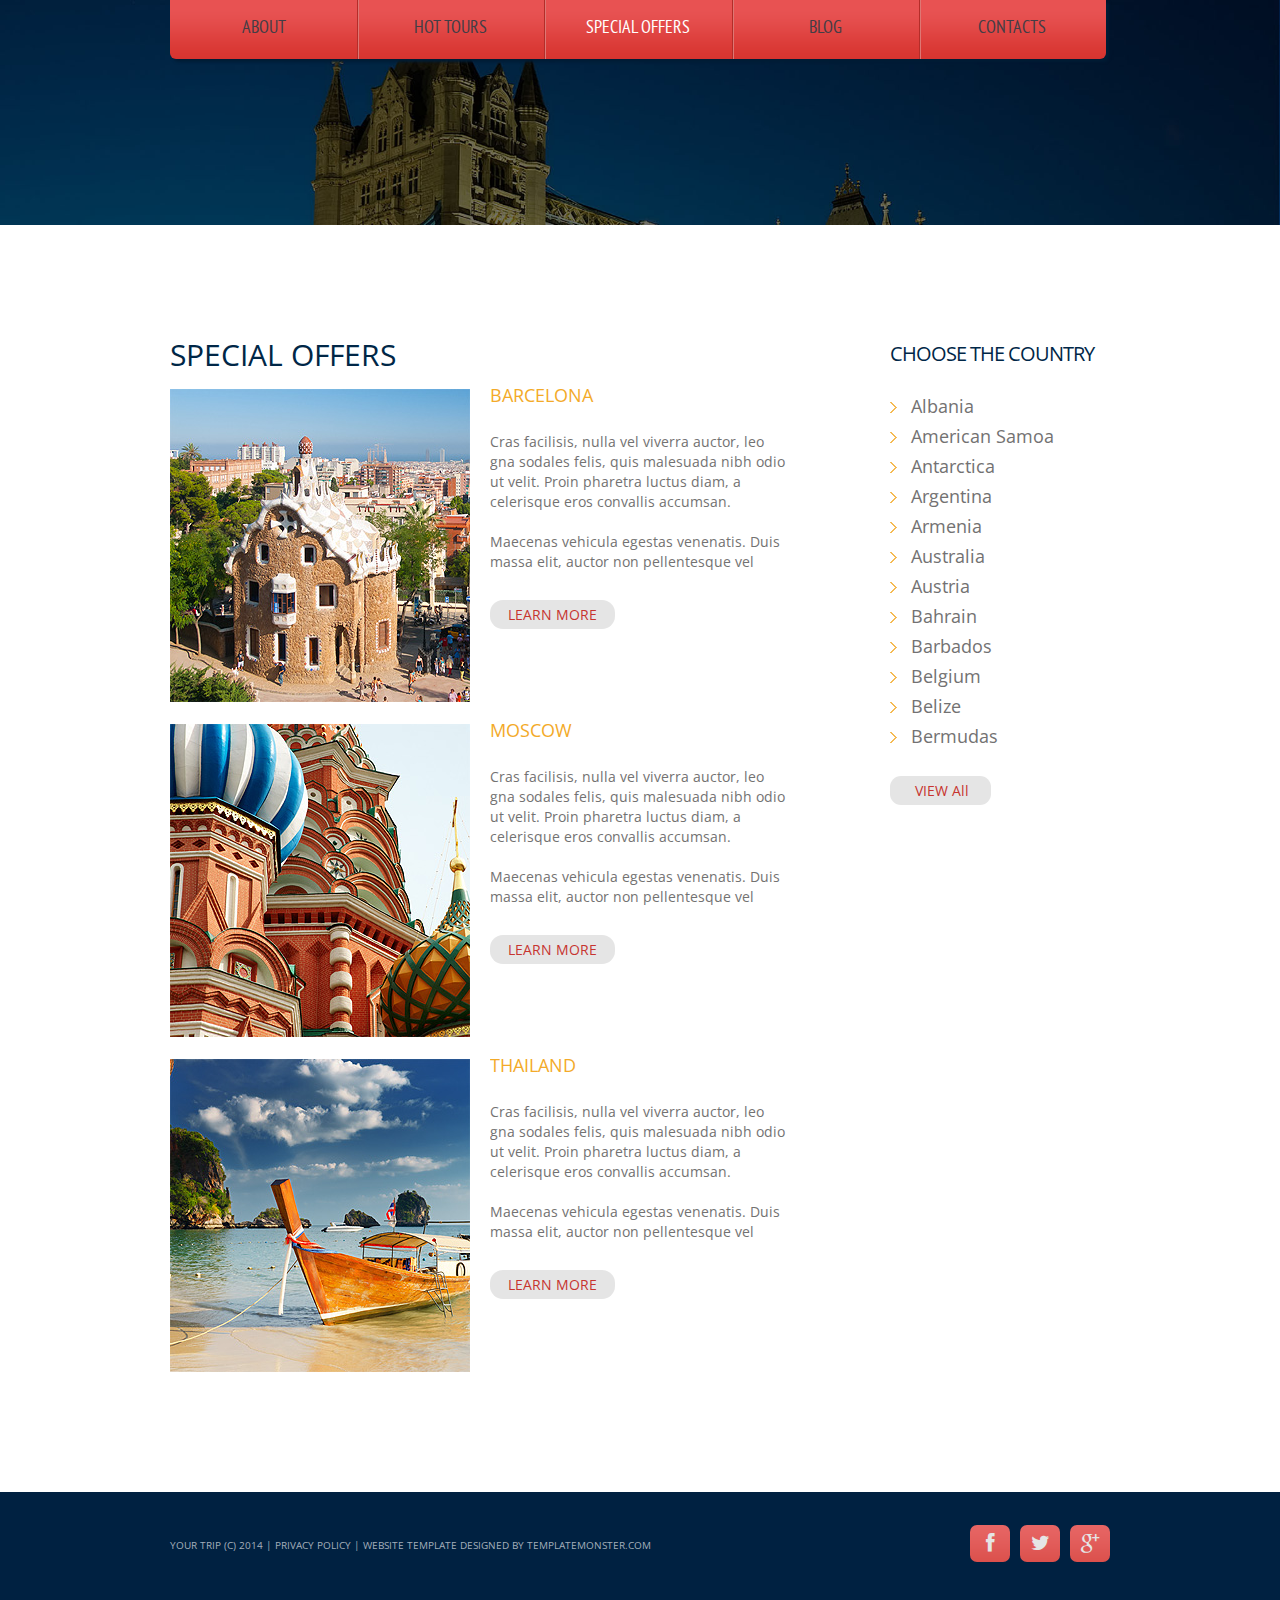
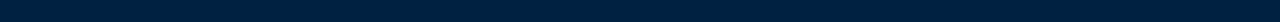
==== index-2.html @ ea3b7a27 "First commit" ====
<!DOCTYPE html>
<html lang="en">
	<head>
		<title>Special Offers</title>
		<meta charset="utf-8">
		<meta name="format-detection" content="telephone=no" />
		<link rel="icon" href="images/favicon.ico">
		<link rel="shortcut icon" href="images/favicon.ico" />
		<link rel="stylesheet" href="css/style.css">
		<script src="js/jquery.js"></script>
		<script src="js/jquery-migrate-1.2.1.js"></script>
		<script src="js/script.js"></script>
		<script src="js/superfish.js"></script>
		<script src="js/jquery.ui.totop.js"></script>
		<script src="js/jquery.equalheights.js"></script>
		<script src="js/jquery.mobilemenu.js"></script>
		<script src="js/jquery.easing.1.3.js"></script>
		<script>
		$(document).ready(function(){
			$().UItoTop({ easingType: 'easeOutQuart' });
			});
		</script>
		<!--[if lt IE 8]>
		<div style=' clear: both; text-align:center; position: relative;'>
			<a href="http://windows.microsoft.com/en-US/internet-explorer/products/ie/home?ocid=ie6_countdown_bannercode">
				<img src="http://storage.ie6countdown.com/assets/100/images/banners/warning_bar_0000_us.jpg" border="0" height="42" width="820" alt="You are using an outdated browser. For a faster, safer browsing experience, upgrade for free today." />
			</a>
		</div>
		<![endif]-->
		<!--[if lt IE 9]>
		<script src="js/html5shiv.js"></script>
		<link rel="stylesheet" media="screen" href="css/ie.css">
		<![endif]-->
	</head>
	<body>
<!--==============================header=================================-->
		<header>
			<div class="container_12">
				<div class="grid_12">
					<div class="menu_block">
						<nav class="horizontal-nav full-width horizontalNav-notprocessed">
							<ul class="sf-menu">
								<li><a href="index.html">ABOUT</a></li>
								<li><a href="index-1.html">HOT TOURS</a></li>
								<li class="current"><a href="index-2.html">SPECIAL OFFERS</a></li>
								<li><a href="index-3.html">BLOG</a></li>
								<li><a href="index-4.html">CONTACTS</a></li>
							</ul>
						</nav>
						<div class="clear"></div>
					</div>
				</div>
				<div class="grid_12">
					<h1>
						
					</h1>
				</div>
			</div>
		</header>
<!--==============================Content=================================-->
		<div class="content"><div class="ic">More Website Templates @ TemplateMonster.com - February 10, 2014!</div>
			<div class="container_12">
				<div class="grid_8">
					<h3>Special offers</h3>
					<div class="block2">
						<img src="images/page3_img1.jpg" alt="" class="img_inner fleft">
						<div class="extra_wrapper">
							<div class="text1 col1"><a href="#">Barcelona</a></div>
							<p>Cras facilisis, nulla vel viverra auctor, leo gna sodales felis, quis malesuada nibh odio ut velit. Proin pharetra luctus diam, a celerisque eros convallis accumsan. </p>Maecenas vehicula egestas venenatis. Duis massa elit, auctor non pellentesque vel
							<br>
							<a href="#" class="link1">LEARN MORE</a>
						</div>
					</div>
					<div class="block2">
						<img src="images/page3_img2.jpg" alt="" class="img_inner fleft">
						<div class="extra_wrapper">
							<div class="text1 col1"><a href="#">Moscow</a></div>
							<p>Cras facilisis, nulla vel viverra auctor, leo gna sodales felis, quis malesuada nibh odio ut velit. Proin pharetra luctus diam, a celerisque eros convallis accumsan. </p>Maecenas vehicula egestas venenatis. Duis massa elit, auctor non pellentesque vel
							<br>
							<a href="#" class="link1">LEARN MORE</a>
						</div>
					</div>
					<div class="block2">
						<img src="images/page3_img3.jpg" alt="" class="img_inner fleft">
						<div class="extra_wrapper">
							<div class="text1 col1"><a href="#">Thailand</a></div>
							<p>Cras facilisis, nulla vel viverra auctor, leo gna sodales felis, quis malesuada nibh odio ut velit. Proin pharetra luctus diam, a celerisque eros convallis accumsan. </p>Maecenas vehicula egestas venenatis. Duis massa elit, auctor non pellentesque vel
							<br>
							<a href="#" class="link1">LEARN MORE</a>
						</div>
					</div>
				</div>
				<div class="grid_3 prefix_1">
					<h5>CHOOse the country</h5>
					<ul class="list">
						<li><a href="#">Albania</a></li>
						<li><a href="#">American Samoa</a></li>
						<li><a href="#">Antarctica</a></li>
						<li><a href="#">Argentina</a></li>
						<li><a href="#">Armenia</a></li>
						<li><a href="#">Australia</a></li>
						<li><a href="#">Austria</a></li>
						<li><a href="#">Bahrain</a></li>
						<li><a href="#">Barbados</a></li>
						<li><a href="#">Belgium</a></li>
						<li><a href="#">Belize</a></li>
						<li><a href="#">Bermudas</a></li>
					</ul>
					<a href="#" class="link1">VIEW A<span class="low">ll</span></a>
				</div>
			</div>
		</div>
<!--==============================footer=================================-->
		<footer>
			<div class="container_12">
				<div class="grid_12">
					<div class="socials">
						<a href="#" class="fa fa-facebook"></a>
						<a href="#" class="fa fa-twitter"></a>
						<a href="#" class="fa fa-google-plus"></a>
					</div>
					<div class="copy">
						Your Trip (c) 2014 | <a href="#">Privacy Policy</a> | Website Template Designed by TemplateMonster.com
					</div>
				</div>
			</div>
		</footer>
		<script>
		$(function (){
			$('#bookingForm').bookingForm({
				ownerEmail: '#'
			});
		})
		</script>
	</body>
</html>
---- css/style.css ----
@import "reset.css";
@import "skeleton.css";
@import "font-awesome.css";
@import "superfish.css";

@import url(//fonts.googleapis.com/css?family=Open+Sans:400);
@import url(//fonts.googleapis.com/css?family=Open+Sans:300);
@import url(//fonts.googleapis.com/css?family=Open+Sans:600);
@import url(//fonts.googleapis.com/css?family=PT+Sans+Narrow);

html {
	width: 100%;

}
a[href^="tel:"] {
 color: inherit;
 text-decoration: none;
}

* {
	-webkit-text-size-adjust: none;
}

body {
	position: relative;
	min-width: 960px;
    background-color: #002141;
    color: #737272;
    font: 14px/20px 'Open Sans', sans-serif;
}

.ic {
	border:0;
	float:right;
	background:#fff;
	color:#f00;
	width:50%;
	line-height:10px;
	font-size:10px;
	margin:-220% 0 0 0;
	overflow:hidden;
	padding:0
}

strong {
	font-weight: 700;
}

address {
	font-style: normal;
}

p {
	margin-bottom: 20px;
}

.p1 {
    margin-bottom: 14px;
}

input {
	border-radius: 0 !important;
	outline: none !important;
}


img {
	max-width: 100%;
}



/****Heads****/


h1, h2, h3, h4, h5, h6 {
    font-weight: normal;
	color: #3e454c;
    text-transform: uppercase;
}


h2 {
    font-size: 72px;
    line-height: 30px;
    color: #f3aa29;
    font-weight: 300;
    margin-bottom: 20px;
}

h3 {
    font-size: 30px;
    line-height: 27px;
    color: #002747;
    padding-top: 116px;
    margin-bottom: 17px;
    font-weight: normal;
}

h3.head1 {
    padding-top: 111px;
    margin-bottom: 33px;
}

h4 {
    font-size: 24px;
    line-height: 27px;
    color: #002747;
    padding-top: 72px;
    margin-bottom: 16px;
}

.page1 h3 {
    padding-top: 69px;
    margin-bottom: 41px;
}

.page1 h3.head1 {
    padding-top: 41px;
}

h5 {
    font-size: 20px;
    padding-top: 115px;
    line-height: 27px;
    color: #002747;
    text-transform: uppercase;
    letter-spacing: -1px;
    margin-bottom: 29px;
}

/****Lists****/


ul {
	padding: 0;
	margin: 0;
	list-style: none;
}

ul.list {
    margin-bottom: 2px;
}


ul.list+h3.head1 {
    padding-top: 79px;
}

ul.list li {
    font-size: 18px;
    padding-left: 21px;
    background: url(../images/marker.png) 0 6px no-repeat;
}

ul.list li+li {
    margin-top: 10px;
}

ul.list + a.link1 {
    padding-left: 25px;
    padding-right: 22px;
    border-radius: 11px;
}

/****Links****/

.low {
    text-transform: none;
}

a {
	text-decoration: none;
	color: inherit;
	outline: none;
	transition: 0.5s ease;
	-o-transition: 0.5s ease;
	-webkit-transition: 0.5s ease;
}

a:hover {
	color: #c73430;
}

a.col1:hover a {
    color: #c73430;
}

a.btn {
    font-size: 14px;
    line-height: 20px;
    color: #737272;
    display: inline-block;
    background-color: #e5e5e5;
    padding: 5px 26px 4px;
    margin-top: 28px;
    border-radius: 8px;
}

a.btn:hover {
    background-color: #c73430;
    color: #fff;
}

/****classes****/

.mb0 {
	margin-bottom: 0px !important;
}
.m0 {
	margin: 0 !important;
}
.pad0 {
	padding: 0 !important;
}

.pad1 {
}


.img_inner {
	max-width: 100%;
	-moz-box-sizing: border-box;
	-webkit-box-sizing: border-box;
	-o-box-sizing: border-box;
	box-sizing: border-box;
	margin-bottom: 17px;
	margin-top: 7px;
}


.fleft {
	float: left;
	width: auto !important;
	margin-right: 20px;
	margin-bottom: 0px;
	margin-top: 4px;
}

.page1 .fleft {
    margin-top: 5px;
}

.page1 .fleft {
    margin-right: 16px;
}

.oh {
	overflow: hidden;
}
.fright {
	float: right !important;
}
.upp {
	text-transform: uppercase;
}

.alright {
	text-align: right;
}
.center {
	text-align: center;
}
.wrapper, .extra_wrapper {
	overflow: hidden;
}
.clear {
	float: none !important;
	clear: both;
}

.nowrap {
    white-space: nowrap;
}
/*header*/

header {
	display: block;
    background: url(../images/slide.jpg) center 0 repeat-x;
    -webkit-background-size: 100% auto;
    -moz-background-size: 100% auto;
    -ms-background-size: 100% auto;
    -o-background-size: 100% auto;
    background-size: 100% auto;
    padding-bottom: 98px;
}

.page1 header {
    background: none;
    position: absolute;
    left: 0;
    z-index: 999;
    right: 0;
    top: 0;
    padding-bottom: 0;
}

header h1 {
	position: relative;
	text-align: center;
}


header h1 a {
	display: inline-block;
	overflow: hidden;
	width: 190px;
    height: 57px;
	font-size: 0;
	line-height: 0;
	
	text-indent: -999px;
	transition: 0s ease;
	-o-transition: 0s ease;
	-webkit-transition: 0s ease;
}
header h1 a img {
	display: block;
}

/**Content**/

.content {
    background-color: #fff;
    padding-bottom: 120px;
}
.page1  .content {
    padding-bottom: 115px;
}

.banner {
    top: -45px;
    position: relative;
}

.banner .label {
    color: #fff;
    position: absolute;
    text-align: center;
    left: 0;
    top: 50%;
    margin-top: -38px;
    right: 0;
    text-transform: uppercase;
}


.banner .label .title {
    font-size: 30px;
    margin-bottom: 14px;
    text-transform: uppercase;
}

.banner .label .price span {
    display: block;
    font-size: 24px;
    padding-top: 3px;
}

.banner a {
    font-size: 14px;
    line-height: 20px;
    color: #c73430;
    text-transform: uppercase;
    display: inline-block;
    background-color: #e5e5e5;
    padding: 5px 18px 4px;
    margin-top: 25px;
    border-radius: 13px;
}

.banner a:hover {
    background-color: #c73430;
    color: #fff;
}

.cl1 {
    height: 25px;
}

.bq1  {
    overflow: hidden;
    padding-top: 9px;
    background: url(../images/quotes.png) 105px 0 no-repeat;
}

.bq1 .fleft {
    margin-top: 0px;
    position: relative;
    top: -2px;
    margin-right: 23px;
}

.bq1 p {
    margin-bottom: 10px;
}

.bq1 .col1 {
    text-transform: uppercase;
}

.block1 {
    overflow: hidden;
}

.block1 time {
    float: left;
    display: block;
    background: url(../images/time_bg.png) 0 0 repeat-x #d64842;
    border-radius: 13px;
    color: #fff;
    width: 60px;
    text-transform: uppercase;
    margin-right: 18px;
    font-size: 18px;
    line-height: 18px;
    text-align: center;
    padding-top: 7px;
    margin-top: 4px;
    padding-bottom: 24px;
    box-shadow: 3px 3px 3px #eeeeee;
    position: relative;
}

.text1 {
    font-size: 18px;
    text-transform: uppercase;
    margin-bottom: 4px;
}

.block1 time  span {
    border-bottom: 1px solid #b42d29;
    margin: 0 3px;
    font-size: 14px;
    display: block;
    padding-top: 3px;
    padding-bottom: 4px;
}

.block1 time:after {
    height: 23px;
    content: '';
    border-top: 1px solid #e08885;
    position: absolute;
    left: 3px;
    right: 3px;
    color: #e5e5e5;
    font-size: 18px;
    line-height: 21px;
    font-family: 'FontAwesome';
    bottom: 0;
}
.banners {
    overflow: hidden;
    padding-top: 100px;
}

.banners .banner {
    top: 0;
    margin-top: 20px;
}

.block2 {
    overflow: hidden;
}

.block2 .text1 {
    margin-bottom: 27px;
}

.block2 +.block2  {
    margin-top: 18px;
}

a.link1 {
    font-size: 14px;
    line-height: 20px;
    color: #c73430;
    text-transform: uppercase;
    display: inline-block;
    background-color: #e5e5e5;
    padding: 5px 18px 4px;
    margin-top: 28px;
    border-radius: 13px;
}

a.link1:hover {
    background-color: #c73430;
    color: #fff;
}

.blog {
    margin-top: -2px;
    overflow: hidden;
}

.blog+.blog {
    margin-top: 84px;
}

.blog .clear {
    height: 14px;
}

.blog .text1 {
    position: relative;
    top: 1px;
}

.blog time {
    box-shadow: 2px 2px 2px #e3e3e3;
    display: block;
    float: left;
    background: url(../images/time_bg.png) 0 center repeat-x;
    color: #fff;
    font-size: 18px;
    padding-bottom: 5px;
    text-align: center;
    border-radius: 11px;
    margin-right: 20px;
    text-transform: uppercase;
    width: 60px;
    margin-top: 5px;
    padding-top: 8px;
}

.blog time span {
    padding-top: 1px;
    font-size: 14px;
    display: block;
}

/**Map**/

.col1 {
    color: #f3aa29;
}

.map {
    overflow: hidden;
    position: relative;
    padding-top: 18px;
}
 

.map figure {
    margin-top: 8px;
    position: relative;
	display: block;
    border: 1px solid #e6e6e6;
	width: 100%;
    margin-bottom: 35px;
	-moz-box-sizing: border-box;
	-webkit-box-sizing: border-box;
	-o-box-sizing: border-box;
	box-sizing: border-box;
}

.map figure iframe {
	width: 100%;
	height: 311px;
	max-width: 100%;
}
.map address {
    margin-top: -7px;
    float: left;
	display: block;
}

.map address dt {
    margin-bottom: 20px;
}

.map address+address {
    margin-left: 34px;
}

 address dd span {
	display: inline-block;
	text-align: left;
}

.map address dd span.col1 {
	min-width: 0;
}

a.link-1 {
   color: #8fbf4d;
}

.map a.link-1 {
    display: inline-block;
    margin-left: 22px;
}

a.link-1:hover {
    color: #3e454c;
}



/**Footer**/

footer {
	display: block;
    padding: 0px 0 60px;
    color: #a3afba;
    font-family: 'Open Sans', sans-serif;
}

.socials {
    padding-top: 33px;
    float: right;
}

.socials a {
    background: url(../images/time_bg.png) 0 center repeat-x;
    float: left;
    display: block;
    font-size: 20px;
    width: 40px;
    height: 37px;
    color: #e5e5e5;
    text-align: center;
    line-height: 37px;
    border-radius: 7px;
}

.socials a:hover {
    background-position: 0 -100px;
    background-color: #F0F3F5;
    color: #d84a45;
}

.socials a +a {
    margin-left: 10px;
}


.copy {
    float: left;
    padding-top: 44px;
    font-size: 10px;
    line-height: 18px;
    text-align: left;
    text-transform: uppercase;
}

#toTop {
    display: none;
    text-decoration: none;
    position: fixed;
    bottom: 40px;
    left: 51%;
    margin-left: 500px;
    overflow: hidden;
    width: 50px;
    height: 49px;
    border: none;
    text-indent: -999px;
    z-index: 20;
    background: url(../images/totop.png) no-repeat left 0;
    transition: 0s ease;
    -o-transition: 0s ease;
    -webkit-transition: 0s ease;
}
#toTop:hover {
    outline: none;
    background-position: right 0;
}

/*==================================RESPONSIVE LAYOUTS===============================================*/


@media only screen and (max-width: 995px) {
 body {
 min-width: 768px;
}


.fl1 {
    float: none;
    margin-left: 0 !important;
    width: auto;
}

 .map figure,  .map figure iframe,  #form input,  #form textarea,  #form .success {
 width: 100% !important;
 float: none !important;
}
 #form .success {
 -moz-box-sizing: border-box;
 -webkit-box-sizing: border-box;
 -o-box-sizing: border-box;
 box-sizing: border-box;
}
 .map figure {
 height: auto !important;
}
 .extra_wrapper {
 overflow: visible;
}

.map figure {
	margin-bottom: 15px;
}

.nowrap {
    white-space: normal;
}


.caption .price {
    display: none;
}

.caption {
    padding-top: 20px;
}


.camera_prev {
    margin-left: -374px;
} 

.camera_next  {
    margin-right: -374px;
}

.fl1.fl2 {
    clear: both;
}



}


@media only screen and (max-width: 767px) {
body {
    min-width: 420px;
}

header {
    -webkit-background-size: auto auto !important;
    -moz-background-size:  auto auto !important;
    -ms-background-size:  auto auto !important;
    -o-background-size:  auto auto !important;
    background-size:  auto auto !important;
}

#bookingForm {
    margin-right: 0;
}

.tmRadio p {
   padding-left: 0;
   padding-top: 10px;
}

.tmRadio {
    margin-left: 0 !important;
}

.tmRadio strong {
    margin-left: 0;
}

#bookingForm > strong + .controlHolder {
    width: 280px;
}

.camera_prev {
    margin-left: 0;
    left: 20px;
    bottom: 60px;
    top: auto;
    margin-top: 0;
} 

.camera_next  {
    margin-right: 0;
    right: 20px;
    bottom: 60px;
    top: auto;
    margin-top: 0;
}


.banner img {
    width: 100%;
}


.banner {
    margin-bottom: 25px;
} 

.block1 {
    margin-bottom: 30px;
}

.map address +address {
    margin-left: 0;
    float: none;
    margin-top: 20px;
}

.socials {
    float: none;
    overflow: hidden;
}

.copy {
    float: none;
    padding-top: 40px;
}

header h1 {
	display: block;
	width: auto;
    position: relative;
	height: auto;
    margin-bottom: 20px;
}

.img_inner {
    width: 100% !important;
    float: none !important;
    margin-right: 0 !important;
    margin-bottom: 20px !important;
}

h1 a {
	max-width: 90%;
}

.img_inner img {
	width: 100%;
}

header h1 {
    float: none;
    text-align: center;
}

header h1 a {
 	width: auto;
 	display: inline-block;
    height: auto;
}


 .map {
 	padding-right: 0px !important;
 }

 .map figure iframe {
 width: 100%;
 height: 300px;
}
 .map address {
 	margin-right: 0;
}

.noresize {
 width: auto !important;
 float: left !important;
 margin-right: 20px !important;
 margin-top: 4px !important;
}

 .img_inner {
 margin-top: 30px;
}

.map address {
    float: none;
}

.ui-datepicker {
    width: 280px;
}

}

@media only screen and (max-width: 479px) {
 body {
 min-width: 300px;
}

#bookingForm > strong + .controlHolder {
    width: 210px;
}

.ui-datepicker {
    left: 50% !important;
    margin-left: -140px;
}

}
---- css/ie.css ----
ul.list1 li .drop, .socials a {
	behavior: url(js/PIE.htc);
	position: relative;
}




.socials a {
	margin-right: 9px;
}


#form .invalid .error-message, #form .empty .empty-message {
	display: block;
}

#form .error-message, #form .empty-message {
	display: none;
}

.cat  strong, a.gal1 strong { 
	filter:progid:DXImageTransform.Microsoft.Alpha(opacity=70);

}
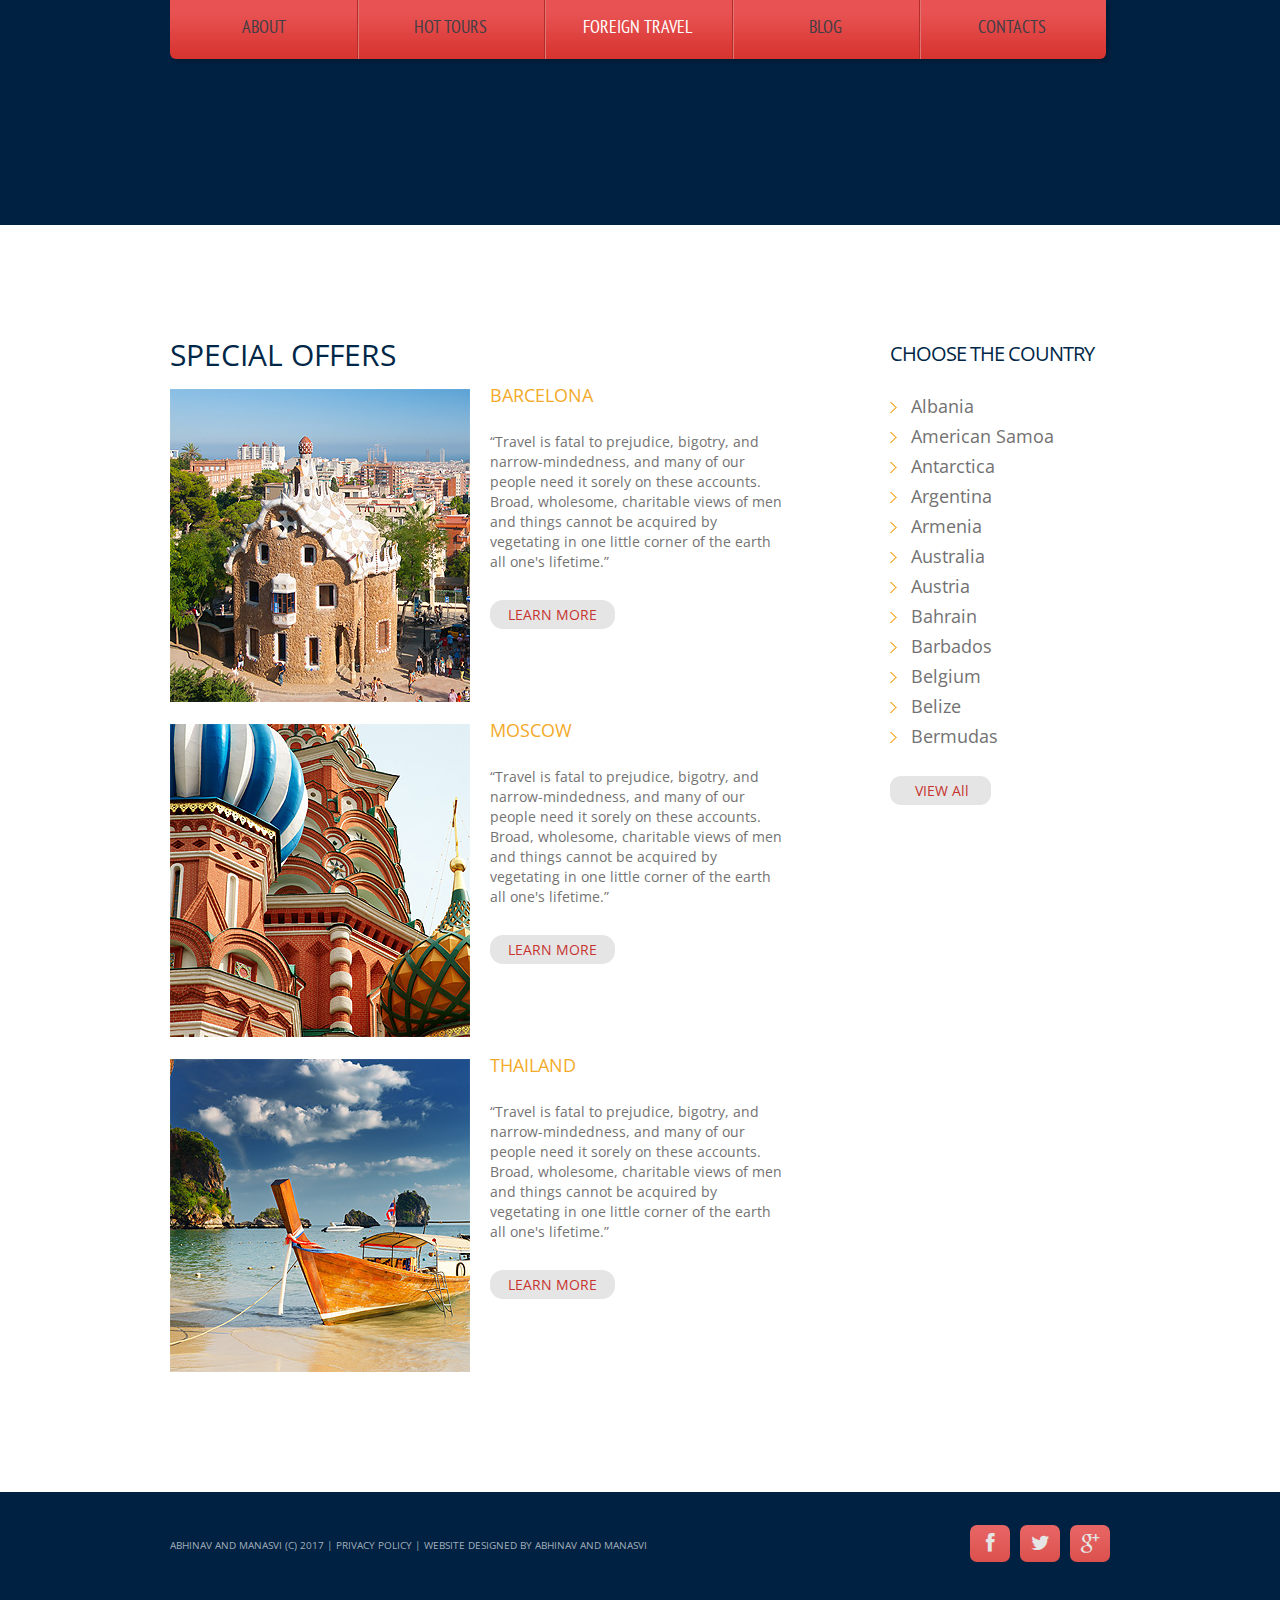
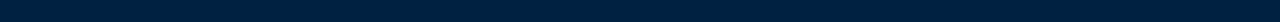
==== commit a18e04eb: "Second commit" ====
--- a/index-2.html
+++ b/index-2.html
@@ -42,7 +42,7 @@
 							<ul class="sf-menu">
 								<li><a href="index.html">ABOUT</a></li>
 								<li><a href="index-1.html">HOT TOURS</a></li>
-								<li class="current"><a href="index-2.html">SPECIAL OFFERS</a></li>
+								<li class="current"><a href="index-2.html">FOREIGN TRAVEL</a></li>
 								<li><a href="index-3.html">BLOG</a></li>
 								<li><a href="index-4.html">CONTACTS</a></li>
 							</ul>
@@ -66,7 +66,7 @@
 						<img src="images/page3_img1.jpg" alt="" class="img_inner fleft">
 						<div class="extra_wrapper">
 							<div class="text1 col1"><a href="#">Barcelona</a></div>
-							<p>Cras facilisis, nulla vel viverra auctor, leo gna sodales felis, quis malesuada nibh odio ut velit. Proin pharetra luctus diam, a celerisque eros convallis accumsan. </p>Maecenas vehicula egestas venenatis. Duis massa elit, auctor non pellentesque vel
+							<p>“Travel is fatal to prejudice, bigotry, and narrow-mindedness, and many of our people need it sorely on these accounts. Broad, wholesome, charitable views of men and things cannot be acquired by vegetating in one little corner of the earth all one's lifetime.”
 							<br>
 							<a href="#" class="link1">LEARN MORE</a>
 						</div>
@@ -75,7 +75,7 @@
 						<img src="images/page3_img2.jpg" alt="" class="img_inner fleft">
 						<div class="extra_wrapper">
 							<div class="text1 col1"><a href="#">Moscow</a></div>
-							<p>Cras facilisis, nulla vel viverra auctor, leo gna sodales felis, quis malesuada nibh odio ut velit. Proin pharetra luctus diam, a celerisque eros convallis accumsan. </p>Maecenas vehicula egestas venenatis. Duis massa elit, auctor non pellentesque vel
+							<p>“Travel is fatal to prejudice, bigotry, and narrow-mindedness, and many of our people need it sorely on these accounts. Broad, wholesome, charitable views of men and things cannot be acquired by vegetating in one little corner of the earth all one's lifetime.”
 							<br>
 							<a href="#" class="link1">LEARN MORE</a>
 						</div>
@@ -84,7 +84,7 @@
 						<img src="images/page3_img3.jpg" alt="" class="img_inner fleft">
 						<div class="extra_wrapper">
 							<div class="text1 col1"><a href="#">Thailand</a></div>
-							<p>Cras facilisis, nulla vel viverra auctor, leo gna sodales felis, quis malesuada nibh odio ut velit. Proin pharetra luctus diam, a celerisque eros convallis accumsan. </p>Maecenas vehicula egestas venenatis. Duis massa elit, auctor non pellentesque vel
+							<p>“Travel is fatal to prejudice, bigotry, and narrow-mindedness, and many of our people need it sorely on these accounts. Broad, wholesome, charitable views of men and things cannot be acquired by vegetating in one little corner of the earth all one's lifetime.”
 							<br>
 							<a href="#" class="link1">LEARN MORE</a>
 						</div>
@@ -120,7 +120,7 @@
 						<a href="#" class="fa fa-google-plus"></a>
 					</div>
 					<div class="copy">
-						Your Trip (c) 2014 | <a href="#">Privacy Policy</a> | Website Template Designed by TemplateMonster.com
+						Abhinav and Manasvi (c) 2017 | <a href="#">Privacy Policy</a> | Website Designed by Abhinav and Manasvi
 					</div>
 				</div>
 			</div>
--- a/css/style.css
+++ b/css/style.css
@@ -275,8 +275,8 @@
 /*header*/
 
 header {
-	display: block;
-    background: url(../images/slide.jpg) center 0 repeat-x;
+    display: block;
+    background: url(../images/Kerala Backwater Alapuzza.jpg) center 0 repeat-x;
     -webkit-background-size: 100% auto;
     -moz-background-size: 100% auto;
     -ms-background-size: 100% auto;
